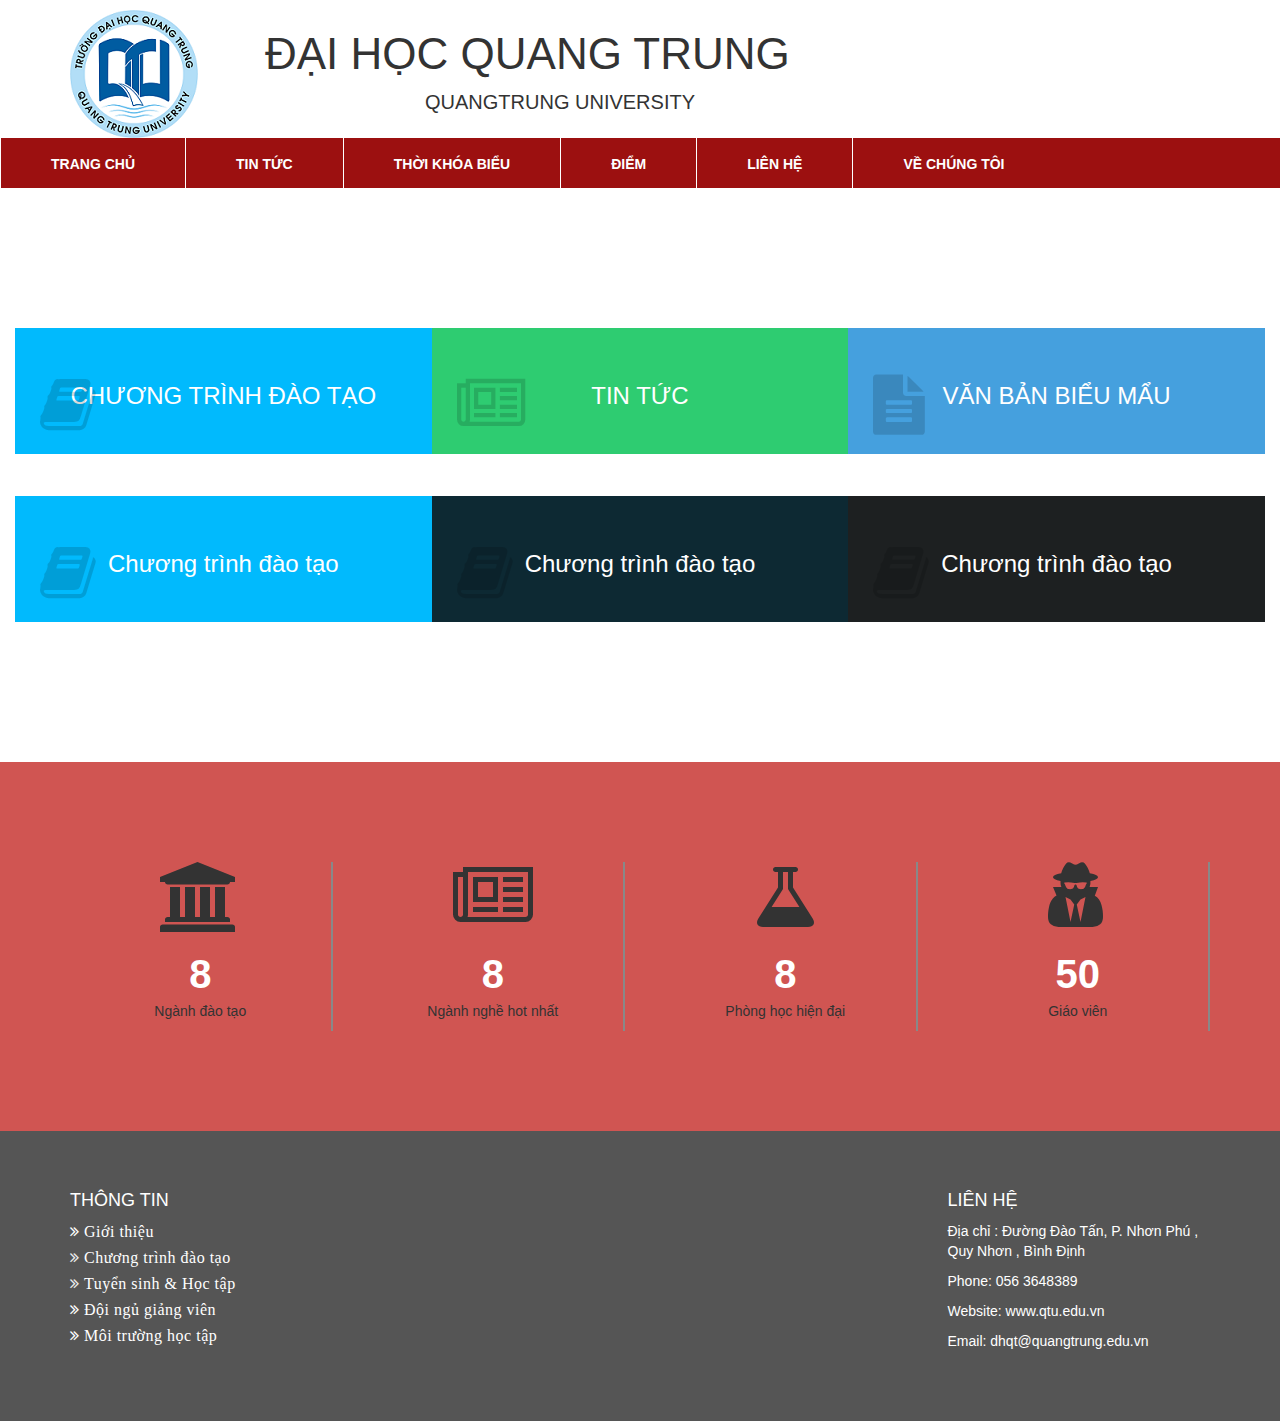
==== index.html @ 46254347 "Fix" ====
<!DOCTYPE html>
<html>
<head>
    <meta charset="utf-8">
    <title>Phòng Đào Tạo Đại Học Quang Trung - QTU</title>
    <link rel="stylesheet" type="text/css" href="css/bootstrap.min.css">
    <link rel="stylesheet" type ="text/css" href="css/font-awesome.min.css">
    <link rel="stylesheet" type="text/css" href="css/main.css">
</head>
<body>
    <header class ="top">
        <div class ="container">
            <div class = "row">
                <div class ="col-md-2">
                    <div class ="header-logo"><img src="images/logo.png"></div>
                </div>
                <div class ="col-md-10">
                  <h1 class="n-scl">
                    ĐẠI HỌC QUANG TRUNG
                  </h1>
                  <p class="name">QUANGTRUNG UNIVERSITY</p>
                </div>
            </div> 
          </div>    
    
        <div class="menu" style="transform: translate3d(0px, 0px, 0px);">
          <ul>
            <li class="active"><a href="#">TRANG CHỦ</a></li>
            <li><a href="#">TIN TỨC</a></li>
            <li><a href="#">THỜI KHÓA BIỂU</a></li>
            <li><a href="#">ĐIỂM</a></li>
            <li><a href="#">LIÊN HỆ</a></li>
            <li><a href="#">VỀ CHÚNG TÔI</a></li>
          </ul>
        </div>
    </div>
    </header>
    <section id="mu-service">   
        <div class=" col-md-12">
            <div class="mu-service-area">
              <!-- Start single service -->
                <div class="mu-service-single">
                    <div class="abc">
                        <span class="fa fa-book"></span>
                    </div>
                    <h3>CHƯƠNG TRÌNH ĐÀO TẠO</h3>
                </div>
                  <!-- Start single service -->
                  <!-- Start single service -->
                <div class="mu-service-single">
                    <div class="abc">
                        <span class="fa fa-newspaper-o"></span>
                    </div>
                    <h3>TIN TỨC</h3>
                </div>            
                  <!-- Start single service -->
                  <!-- Start single service -->
                <div class="mu-service-single">
                    <div class="abc">
                        <span class="fa fa-file-text"></span>
                    </div>
                    <h3>VĂN BẢN BIỂU MẨU</h3>
                </div>
                <div class="space"></div>
                <div class="mu-service-area">
                    <!-- Start single service -->
                    <div class="mu-service-single1">
                        <div class="abc">
                        <span class="fa fa-book"></span>
                        </div>
                        <h3>Chương trình đào tạo</h3>
                  </div>
                  <!-- Start single service -->
                  <!-- Start single service -->
                <div class="mu-service-single1">
                    <div class="abc">
                        <span class="fa fa-book"></span>
                        </div>
                        <h3>Chương trình đào tạo</h3>
                  </div>            
                  <!-- Start single service -->
                  <!-- Start single service -->
                  <div class="mu-service-single1">
                    <div class="abc">
                        <span class="fa fa-book"></span>
                        </div>
                        <h3>Chương trình đào tạo</h3>
                  </div>
                  <!-- Start single service -->
                </div>
          </div>
    
  </section>
  <section id="mu-abtus-counter">
    <div class="container">
      <div class="row">
        <div class="col-md-12">
          <div class="mu-abtus-counter-area">
            <div class="row">
              <!-- Start counter item -->
              <div class="col-lg-3 col-md-3 col-sm-3">
                <div class="mu-abtus-counter-single">
                  <span class="fa fa-university fa-5x"></span>
                  <h4 class="counter">8</h4>
                  <p>Ngành đào tạo</p>
                </div>
              </div>
              <!-- End counter item -->
              <!-- Start counter item -->
              <div class="col-lg-3 col-md-3 col-sm-3">
                <div class="mu-abtus-counter-single">
                  <span class="fa fa-newspaper-o fa-5x"></span>
                  <h4 class="counter">8</h4>
                  <p>Ngành nghề hot nhất</p>
                </div>
              </div>
              <!-- End counter item -->
              <!-- Start counter item -->
              <div class="col-lg-3 col-md-3 col-sm-3">
                <div class="mu-abtus-counter-single">
                  <span class="fa fa-flask fa-5x"></span>
                  <h4 class="counter">8</h4>
                  <p>Phòng học hiện đại</p>
                </div>
              </div>
              <!-- End counter item -->
              <!-- Start counter item -->
              <div class="col-lg-3 col-md-3 col-sm-3">
                <div class="mu-abtus-counter-single no-border">
                  <span class="fa fa-user-secret fa-5x"></span>
                  <h4 class="counter">50</h4>
                  <p>Giáo viên</p>
                </div>
              </div>
              <!-- End counter item -->
            </div>
          </div>
        </div>
      </div>
    </div>
  </section>
    <footer class = "footer">
        <div class ="container">
        <div class = "row">
            <div class ="col-md-3">
              <div class="footer-left">
                <h4>THÔNG TIN</h4>
                  <ul>
                    <li><i class="fa fa-angle-double-right" aria-hidden="true"><a href="#"> Giới thiệu </a></i></li>
                    <li><i class="fa fa-angle-double-right" aria-hidden="true"><a href="#"> Chương trình đào tạo</a></i></li>
                    <li><i class="fa fa-angle-double-right" aria-hidden="true"><a href="#"> Tuyển sinh &amp; Học tập</a></i></li>
                     <li><i class="fa fa-angle-double-right" aria-hidden="true"><a href="#"> Đội ngủ giảng viên</a></i></li>
                    <li><i class="fa fa-angle-double-right" aria-hidden="true"><a href="moi-truong-hoc-tap.php"> Môi trường học tập</a></i></li>
                  </ul>
              </div>
            </div>
            <div class ="col-md-6"></div>
            <div class ="col-md-3 footer-left">
                <h4>LIÊN HỆ</h4>
                <address>
                  <p>Địa chỉ : Đường Đào Tấn, P. Nhơn Phú ,  Quy Nhơn , Bình Định</p>
                  <p>Phone: 056 3648389 </p>
                  <p>Website: www.qtu.edu.vn</p>
                  <p>Email: dhqt@quangtrung.edu.vn</p>
                </address>
            </div>
        </div>
        </div>
    </footer>
</body>
</html>
---- css/main.css ----
.top {
    border-color: #e7e7e7;
    
    padding-top: 10px;
}
.menu {
    min-height: 50px;
}
.menu ul {
    list-style-type: none;
    margin: 0;
    padding: 0;
    overflow: hidden;
    background-color: #9c1010;
    height: 5rem;
}
.menu ul li {
    display:inline;
    float: center;
}
.menu ul li a {
    display: inline-block;
    color: white;
    text-align: center;
    padding: 9px 50px;
    text-decoration: none;
}
.menu ul li a.active {
    background-color: #4CAF50;
}
.menu ul a {
    text-decoration:none;
    float:left;
    background:;
    color:#fff;
    font-weight:bold;
    text-align:center;
    line-height:35px;
    border-left:1px solid #fff;
}
.name {
    font-size: 2rem;
    padding-left: 16rem;
}
h1.n-scl {
    font-size: 44px;
}
.footer {
    background: #555;
    display: inline;
    float: left;
    padding: 50px 0;
    width: 100%;
}

.footer-left ul {
  padding: 0;
  margin: 0;
}
.footer-left ul li {
    display: block;
     font-size: 16px;
    color: #fff;
    font-weight: 300;
    letter-spacing: 0.5px;
    margin-bottom: 3px;
}
.footer-left ul li:nth-child(2),.footer-left ul li:nth-child(3) {
  font-weight: 100;
  color: #ebebeb;
}
.footer-left ul li a{
    color: #fff;
    text-decoration:none;
    font-weight:400;
}
.footer-left ul li a:hover{
    color: #f1df1a;
}
address {
    margin-bottom: 20px;
    font-style: normal;
    line-height: 1.42857143;
    color: #fff;
}
.h4, h4 {
    color: #fff;
}
.header-logo a {
    display: block;
    width: 100%
}

#mu-service {
    display: inline;
    float: left;
    margin-top: 10em;
    margin-bottom: 10em;
    width: 100%;
}
#mu-service .mu-service-area {
    display: inline;
    float: left;
    width: 100%;
}
#mu-service .mu-service-area .mu-service-single {
    background-color: #01bafd;
    color: #fff;
    display: inline;
    float: left;
    padding: 35px 25px;
    text-align: center;
    width: 33.33%;
}
#mu-service-single{
width: 33.33%;   

}
#mu-service .mu-service-area .mu-service-single:nth-child(2) {
    background-color: #2ecc71;
}
#mu-service .mu-service-area .mu-service-single:nth-child(3) {
    background-color: #45a0de;
}


#mu-service .mu-service-area .mu-service-single1 {
    background-color: #01bafd;
    color: #fff;
    display: inline;
    float: left;
    padding: 35px 25px;
    text-align: center;
    width: 33.33%;
}
#mu-service-single{
width: 33.33%;   

}
#mu-abtus-counter {
    background-color: #d05552;
    display: inline;
    float: left;
    padding: 100px 0;
    width: 100%;
}
#mu-abtus-counter .mu-abtus-counter-area .mu-abtus-counter-single h4 {
    color: #fff;
    font-size: 40px;
    font-weight: bold;
    margin-bottom: 5px;
    margin-top: 20px;
}
#mu-service .mu-service-area .mu-service-single1:nth-child(2) {
    background-color: #0d2933;
}
#mu-service .mu-service-area .mu-service-single1:nth-child(3) {
    background-color: #1d2021;
}
#mu-abtus-counter .mu-abtus-counter-area {
    display: inline;
    float: left;
    width: 100%;
}
#mu-abtus-counter .mu-abtus-counter-area .mu-abtus-counter-single {
    border-right: 2px solid #888;
    display: inline;
    float: left;
    text-align: center;
    width: 100%;
}
.top-nav {
    float: right;
   margin-top: 100px


}
span.menu {
    display: none;
}

.top-nav ul li{
    list-style-type:none;
    display: inline-block;
    margin: 0 1.3em;
}   
.top-nav ul li a {
    position: relative;
    display: inline-block;
    margin: 0;
    color: #3b3b3b;
    text-decoration: none;
    font-weight: 500;
    font-size: 20px;
    letter-spacing: 0.5px;

}
.cl-effect-5 li a {
     overflow: hidden;
     padding: 0 8px 0 0;
     height: 1.3em;

}

.cl-effect-5 li a span {
    position: relative;
    display: inline-block;
    -webkit-transition: -webkit-transform 0.3s;
    -moz-transition: -moz-transform 0.3s;
    transition: transform 0.3s;
}

.cl-effect-5 li a span::before {
    position: absolute;
    top: 100%;
    content: attr(data-hover);
    font-weight: 600;
    -webkit-transform: translate3d(0,0,0);
    -moz-transform: translate3d(0,0,0);
    transform: translate3d(0,0,0);
}

.cl-effect-5 li a:hover span,
.cl-effect-5 li a:focus span,.cl-effect-5 li a.active span {
    -webkit-transform: translateY(-100%);
    -moz-transform: translateY(-100%);
    transform: translateY(-100%);
    color:red;
}
.tintuc {
    margin: 20px auto;
    font-size: 24px;
    color: #be1e2d;
    text-transform: uppercase;
    text-align: center;
}
.tintucchung {
    height: auto;
    width: 100%;
    margin-bottom: 10px;
}
.Date {
    color: #999;
    font-style: italic;
}
#sukien {
    margin: 20px auto;
    text-align: center;
}
.sk {
    font-size: 24px;
    color: #9c1010;
    text-transform: uppercase;
    line-height: 200%;
}

.space {
    padding-bottom: 12em;
}

.abc {       
     width: 50px;
    height: 50px;
    -webkit-transition: width 2s, height 4s; /* For Safari 3.1 to 6.0 */
    transition: width 2s, height 4s;
    position: absolute;
    z-index: 0;
   font-size: 60px;
    color: rgba(0,0,0,0.15);   
}

.abc:hover{
     width: 600px;
     height: 300px;

}
/*---------start-about.html-------*/
.who{
    width: 140px;
    height: 140px;
    border-radius: 50%;
    position: relative;
    cursor: default;
    
    -webkit-transition: all 0.4s ease-in-out;
    -moz-transition: all 0.4s ease-in-out;
    -o-transition: all 0.4s ease-in-out;
    -ms-transition: all 0.4s ease-in-out;
    transition: all 0.4s ease-in-out;
}
.who:hover {
    box-shadow: inset 0 0 0 110px rgba(200,95,66, 0.4), inset 0 0 0 16px rgba(255,255,255,0.8), 0 1px 2px rgba(0,0,0,0.1);
}
.who-behind-photo1{
    background-image: url(../images/nguyenthanhdat11.jpg);
}
.who-behind-photo2{
    background-image: url(../images/nguyenhoangphuc.jpg);
}
.who-behind-photo3{
    background-image: url(../images/dominhduc.jpg);
}
.who-behind-photo4{
    background-image: url(../images/caonhattriet.jpg);
}

.tn{
    position: absolute;
    width: 100%;
    height: 100%;
    border-radius: 50%;
    opacity: 0;
    -webkit-transition: all 0.4s ease-in-out;
    -moz-transition: all 0.4s ease-in-out;
    -o-transition: all 0.4s ease-in-out;
    -ms-transition: all 0.4s ease-in-out;
    transition: all 0.4s ease-in-out;
    -webkit-transform: scale(0);
    -moz-transform: scale(0);
    -o-transform: scale(0);
    -ms-transform: scale(0);
    transform: scale(0);
    -webkit-backface-visibility: hidden;
}
.who:hover .tn {
    opacity: 1;
    -webkit-transform: scale(1);
    -moz-transform: scale(1);
    -o-transform: scale(1);
    -ms-transform: scale(1);
    transform: scale(1);
}
.who h3 {
    color: #fff;
    text-transform: uppercase;
    position: relative;
    letter-spacing: 1px;
    font-size: 7px;
    margin: -1px 44px;
    padding: 43px 0 0 0;
    height: 110px;
    font-family: 'Open Sans', Arial, sans-serif;
    text-shadow: 0 0 1px #fff, 0 1px 2px rgba(0,0,0,0.3);
    text-align: center;
}
.who p {
    color: #fff;
    padding: 1px 13px;
    font-style: italic;
    margin: -35px 21px;
    font-size: 10px;
    border-top: 1px solid rgba(255,255,255,0.5);
    text-align: center;
}
.about-logo h3{
    text-align: center;
    color: #fff;
}
.about-who {
    margin-top: 30px;
}
.about-who li {
    width: 120px;
    margin: 20px;
    float: right;
    clear: right;
    display: -webkit-inline-box;
}
.about-who ul{
    width: 140px;
  
   
}
.about-text-left{
    margin-left: -259px;
    word-wrap: break-word;
    width: 184%;
    height: 94%;
}
.about-text-left h6{
    float: right;
}
.about-text-right{
    margin-left: 142px;
    word-wrap: break-word;
    width: 170%;
    height: 94%;

}
/*---------End-about.html-------*/

///https://developer.mozilla.org/en-US/docs/Web/CSS/CSS_Transitions/Using_CSS_transitions
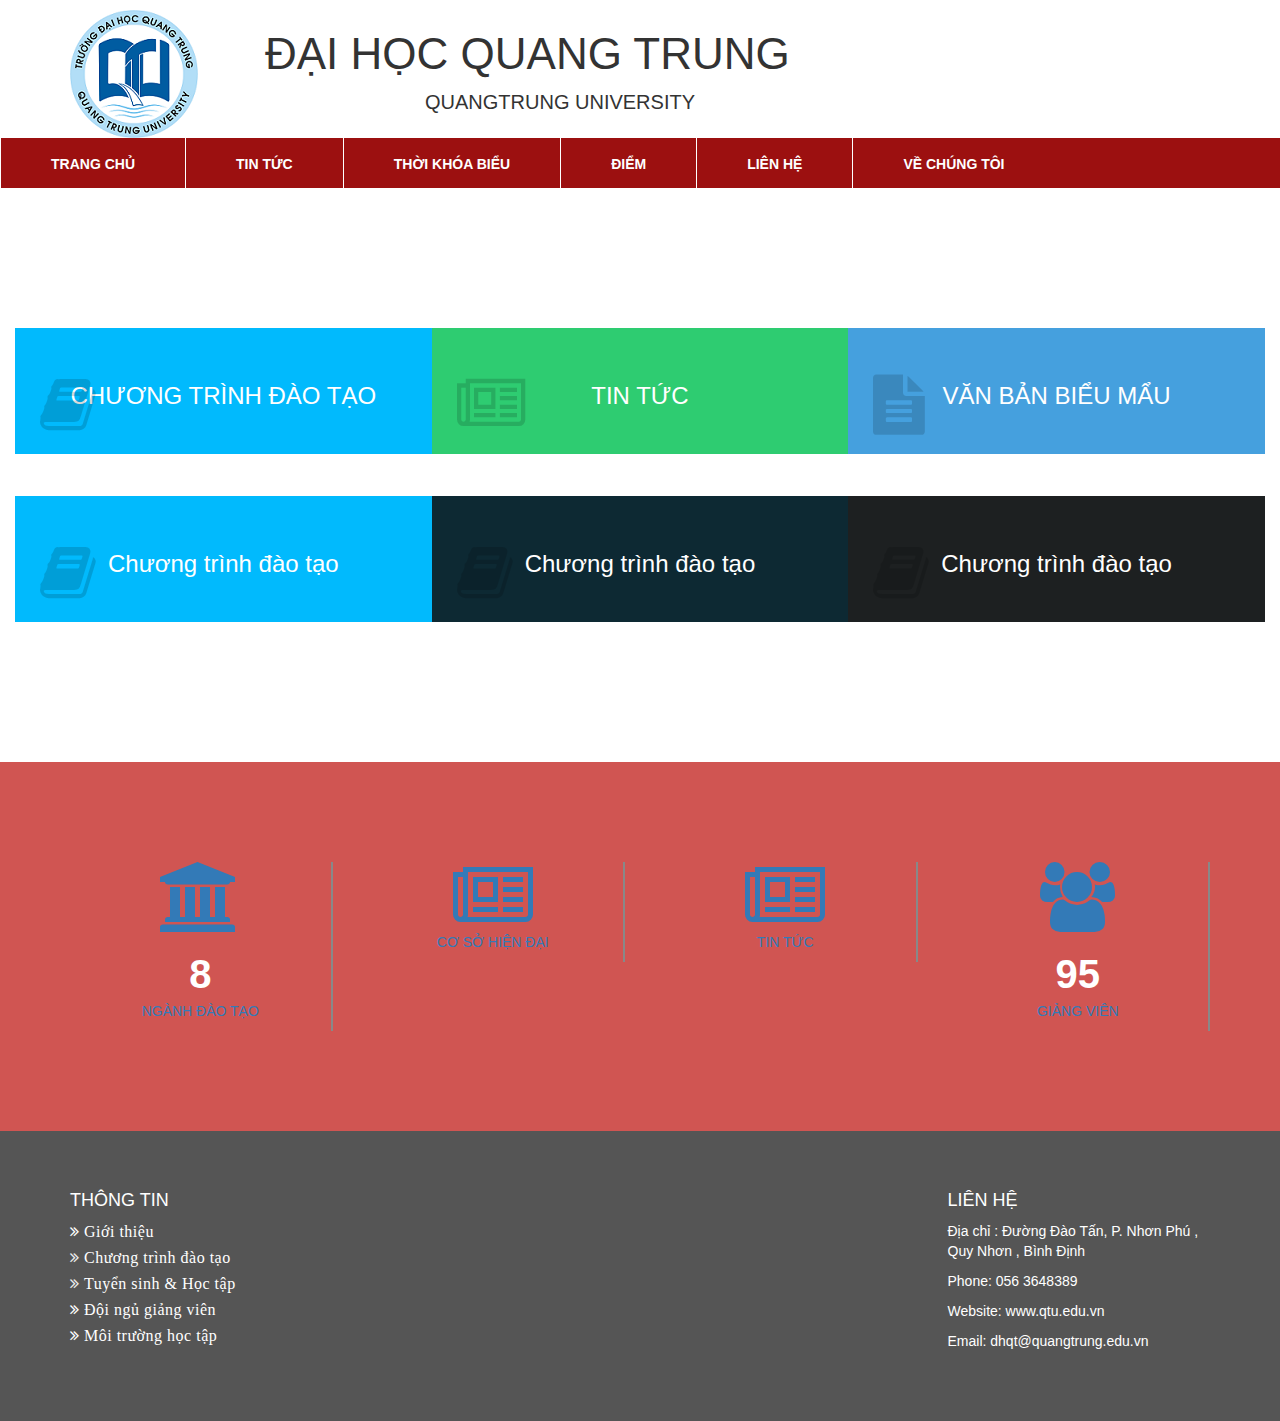
==== commit 8590d59e: "Update tintuc + icon index" ====
--- a/index.html
+++ b/index.html
@@ -23,14 +23,14 @@
             </div> 
           </div>    
     
-        <div class="menu" style="transform: translate3d(0px, 0px, 0px);">
+        <div class="menu" style="transform: translate3d(0px, 0px, 0px);text-transform: uppercase;">
           <ul>
-            <li class="active"><a href="#">TRANG CHỦ</a></li>
-            <li><a href="#">TIN TỨC</a></li>
-            <li><a href="#">THỜI KHÓA BIỂU</a></li>
-            <li><a href="#">ĐIỂM</a></li>
-            <li><a href="#">LIÊN HỆ</a></li>
-            <li><a href="#">VỀ CHÚNG TÔI</a></li>
+            <li class="active"><a href="#">trang chủ</a></li>
+            <li><a href="#">tin tức</a></li>
+            <li><a href="#">thời khóa biểu</a></li>
+            <li><a href="#">điểm</a></li>
+            <li><a href="#">liên hệ</a></li>
+            <li><a href="#">về chúng tôi</a></li>
           </ul>
         </div>
     </div>
@@ -100,36 +100,34 @@
               <!-- Start counter item -->
               <div class="col-lg-3 col-md-3 col-sm-3">
                 <div class="mu-abtus-counter-single">
-                  <span class="fa fa-university fa-5x"></span>
+                  <a href="#"><span class="fa fa-university fa-5x"></span>
                   <h4 class="counter">8</h4>
-                  <p>Ngành đào tạo</p>
+                  <p id="counter">ngành đào tạo</p></a>
                 </div>
               </div>
               <!-- End counter item -->
               <!-- Start counter item -->
               <div class="col-lg-3 col-md-3 col-sm-3">
                 <div class="mu-abtus-counter-single">
-                  <span class="fa fa-newspaper-o fa-5x"></span>
-                  <h4 class="counter">8</h4>
-                  <p>Ngành nghề hot nhất</p>
+                  <a href="#"><span class="fa fa-newspaper-o fa-5x"></span>
+                  <p id="counter">cơ sở hiện đại</p></a>
                 </div>
               </div>
               <!-- End counter item -->
               <!-- Start counter item -->
               <div class="col-lg-3 col-md-3 col-sm-3">
                 <div class="mu-abtus-counter-single">
-                  <span class="fa fa-flask fa-5x"></span>
-                  <h4 class="counter">8</h4>
-                  <p>Phòng học hiện đại</p>
+                  <a href="#"><span class="fa fa-newspaper-o fa-5x"></span>
+                  <p id="counter">tin tức</p></a>
                 </div>
               </div>
               <!-- End counter item -->
               <!-- Start counter item -->
               <div class="col-lg-3 col-md-3 col-sm-3">
                 <div class="mu-abtus-counter-single no-border">
-                  <span class="fa fa-user-secret fa-5x"></span>
-                  <h4 class="counter">50</h4>
-                  <p>Giáo viên</p>
+                  <a href="#"><span class="fa fa-users fa-5x"></span>
+                  <h4 class="counter">95</h4>
+                  <p id="counter">giảng viên</p></a>
                 </div>
               </div>
               <!-- End counter item -->
--- a/css/main.css
+++ b/css/main.css
@@ -244,14 +244,13 @@
     font-style: italic;
 }
 #sukien {
-    margin: 20px auto;
     text-align: center;
 }
 .sk {
-    font-size: 24px;
-    color: #9c1010;
+    font-size: 30pt;
     text-transform: uppercase;
     line-height: 200%;
+    padding: 10px 20px -1px 40px;
 }
 
 .space {
@@ -387,6 +386,9 @@
     height: 94%;
 
 }
+#counter {
+    text-transform: uppercase;
+}
 /*---------End-about.html-------*/
 
 ///https://developer.mozilla.org/en-US/docs/Web/CSS/CSS_Transitions/Using_CSS_transitions
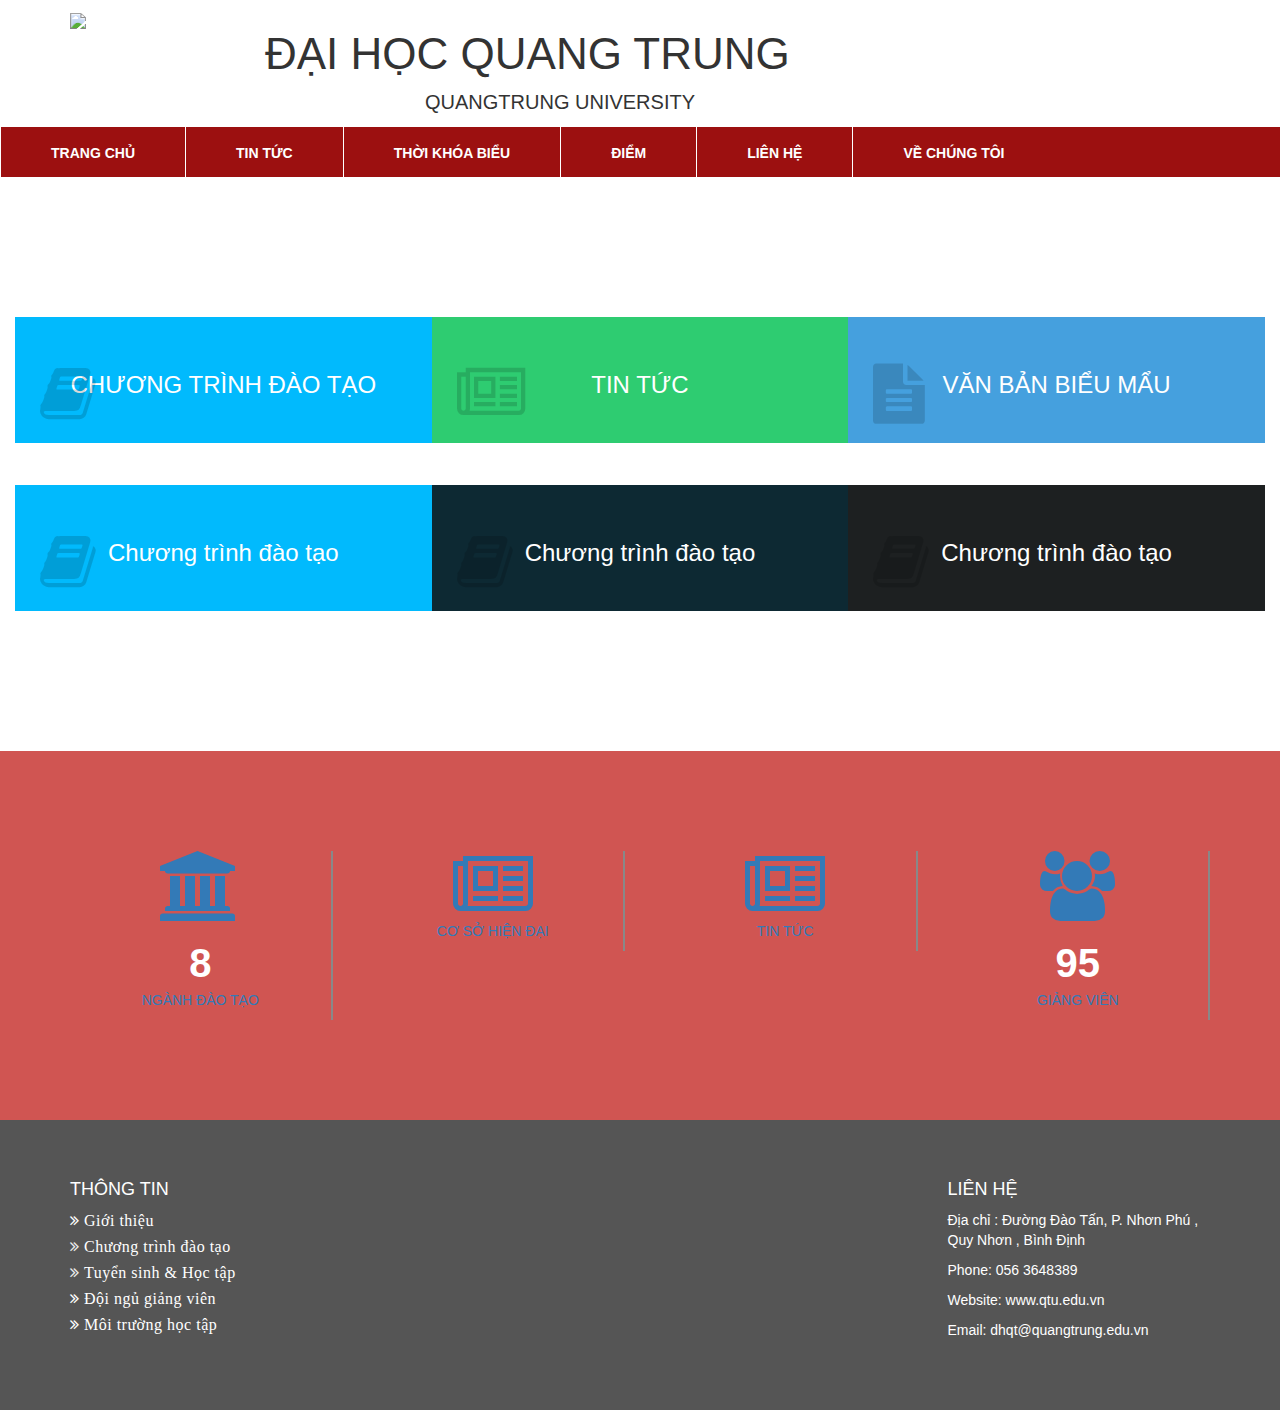
==== commit 9fadd6a4: "Update index + about" ====
--- a/index.html
+++ b/index.html
@@ -12,7 +12,7 @@
         <div class ="container">
             <div class = "row">
                 <div class ="col-md-2">
-                    <div class ="header-logo"><img src="images/logo.png"></div>
+                    <div class ="header-logo"><img src="images/headlogo.png"></div>
                 </div>
                 <div class ="col-md-10">
                   <h1 class="n-scl">
--- a/css/main.css
+++ b/css/main.css
@@ -195,38 +195,6 @@
     letter-spacing: 0.5px;
 
 }
-.cl-effect-5 li a {
-     overflow: hidden;
-     padding: 0 8px 0 0;
-     height: 1.3em;
-
-}
-
-.cl-effect-5 li a span {
-    position: relative;
-    display: inline-block;
-    -webkit-transition: -webkit-transform 0.3s;
-    -moz-transition: -moz-transform 0.3s;
-    transition: transform 0.3s;
-}
-
-.cl-effect-5 li a span::before {
-    position: absolute;
-    top: 100%;
-    content: attr(data-hover);
-    font-weight: 600;
-    -webkit-transform: translate3d(0,0,0);
-    -moz-transform: translate3d(0,0,0);
-    transform: translate3d(0,0,0);
-}
-
-.cl-effect-5 li a:hover span,
-.cl-effect-5 li a:focus span,.cl-effect-5 li a.active span {
-    -webkit-transform: translateY(-100%);
-    -moz-transform: translateY(-100%);
-    transform: translateY(-100%);
-    color:red;
-}
 .tintuc {
     margin: 20px auto;
     font-size: 24px;
@@ -302,7 +270,6 @@
 .who-behind-photo4{
     background-image: url(../images/caonhattriet.jpg);
 }
-
 .tn{
     position: absolute;
     width: 100%;
@@ -337,7 +304,7 @@
     font-size: 7px;
     margin: -1px 44px;
     padding: 43px 0 0 0;
-    height: 110px;
+    height: 47px;
     font-family: 'Open Sans', Arial, sans-serif;
     text-shadow: 0 0 1px #fff, 0 1px 2px rgba(0,0,0,0.3);
     text-align: center;
@@ -346,7 +313,7 @@
     color: #fff;
     padding: 1px 13px;
     font-style: italic;
-    margin: -35px 21px;
+    margin: 22px 21px;
     font-size: 10px;
     border-top: 1px solid rgba(255,255,255,0.5);
     text-align: center;
@@ -367,8 +334,14 @@
 }
 .about-who ul{
     width: 140px;
-  
    
+}
+.who-social{
+    color: #fff;
+    position: relative;
+    font-size: 18px;
+    margin: -23px 44px;
+    padding: 43px 0 0 0;
 }
 .about-text-left{
     margin-left: -259px;
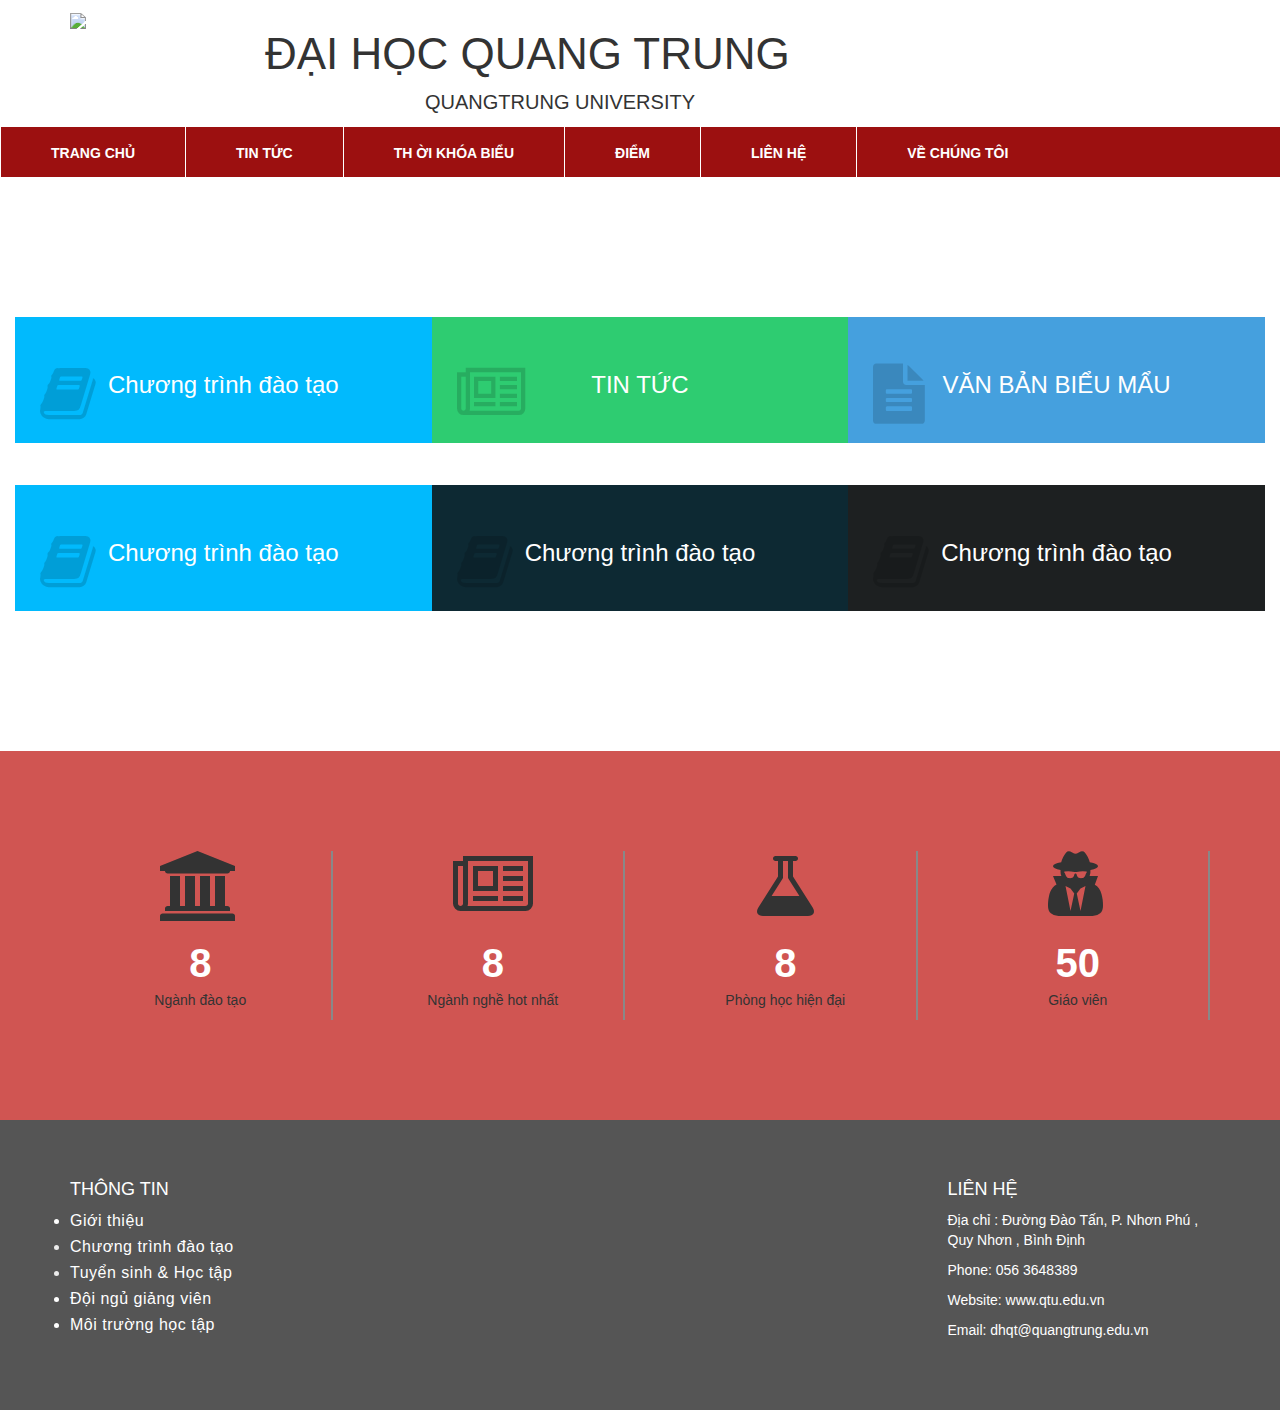
==== commit cc42fb8e: "update index.html" ====
--- a/index.html
+++ b/index.html
@@ -23,14 +23,14 @@
             </div> 
           </div>    
     
-        <div class="menu" style="transform: translate3d(0px, 0px, 0px);text-transform: uppercase;">
+        <div class="menu" style="transform: translate3d(0px, 0px, 0px);">
           <ul>
-            <li class="active"><a href="#">trang chủ</a></li>
-            <li><a href="#">tin tức</a></li>
-            <li><a href="#">thời khóa biểu</a></li>
-            <li><a href="#">điểm</a></li>
-            <li><a href="#">liên hệ</a></li>
-            <li><a href="#">về chúng tôi</a></li>
+            <li class="active"><a href="#">TRANG CHỦ</a></li>
+            <li><a href="#">TIN TỨC</a></li>
+            <li><a href="#">TH  ỜI KHÓA BIỂU</a></li>
+            <li><a href="#">ĐIỂM</a></li>
+            <li><a href="#">LIÊN HỆ</a></li>
+            <li><a href="#">VỀ CHÚNG TÔI</a></li>
           </ul>
         </div>
     </div>
@@ -39,12 +39,12 @@
         <div class=" col-md-12">
             <div class="mu-service-area">
               <!-- Start single service -->
-                <div class="mu-service-single">
+                <a href="#"><div class="mu-service-single">
                     <div class="abc">
                         <span class="fa fa-book"></span>
-                    </div>
-                    <h3>CHƯƠNG TRÌNH ĐÀO TẠO</h3>
-                </div>
+                    </div>  
+                    <h3>Chương trình đào tạo</h3>
+                </div></a>
                   <!-- Start single service -->
                   <!-- Start single service -->
                 <div class="mu-service-single">
@@ -102,7 +102,7 @@
                 <div class="mu-abtus-counter-single">
                   <a href="#"><span class="fa fa-university fa-5x"></span>
                   <h4 class="counter">8</h4>
-                  <p id="counter">ngành đào tạo</p></a>
+                  <p>Ngành đào tạo</p></a>
                 </div>
               </div>
               <!-- End counter item -->
@@ -110,24 +110,26 @@
               <div class="col-lg-3 col-md-3 col-sm-3">
                 <div class="mu-abtus-counter-single">
                   <a href="#"><span class="fa fa-newspaper-o fa-5x"></span>
-                  <p id="counter">cơ sở hiện đại</p></a>
+                  <h4 class="counter">8</h4>
+                  <p>Ngành nghề hot nhất</p></a>
                 </div>
               </div>
               <!-- End counter item -->
               <!-- Start counter item -->
               <div class="col-lg-3 col-md-3 col-sm-3">
                 <div class="mu-abtus-counter-single">
-                  <a href="#"><span class="fa fa-newspaper-o fa-5x"></span>
-                  <p id="counter">tin tức</p></a>
+                  <a href="#"><span class="fa fa-flask fa-5x"></span>
+                  <h4 class="counter">8</h4>
+                  <p>Phòng học hiện đại</p></a>
                 </div>
               </div>
               <!-- End counter item -->
               <!-- Start counter item -->
               <div class="col-lg-3 col-md-3 col-sm-3">
                 <div class="mu-abtus-counter-single no-border">
-                  <a href="#"><span class="fa fa-users fa-5x"></span>
-                  <h4 class="counter">95</h4>
-                  <p id="counter">giảng viên</p></a>
+                  <a href="#"><span class="fa fa-user-secret fa-5x"></span>
+                  <h4 class="counter">50</h4>
+                  <p>Giáo viên</p></a>
                 </div>
               </div>
               <!-- End counter item -->
@@ -144,11 +146,11 @@
               <div class="footer-left">
                 <h4>THÔNG TIN</h4>
                   <ul>
-                    <li><i class="fa fa-angle-double-right" aria-hidden="true"><a href="#"> Giới thiệu </a></i></li>
-                    <li><i class="fa fa-angle-double-right" aria-hidden="true"><a href="#"> Chương trình đào tạo</a></i></li>
-                    <li><i class="fa fa-angle-double-right" aria-hidden="true"><a href="#"> Tuyển sinh &amp; Học tập</a></i></li>
-                     <li><i class="fa fa-angle-double-right" aria-hidden="true"><a href="#"> Đội ngủ giảng viên</a></i></li>
-                    <li><i class="fa fa-angle-double-right" aria-hidden="true"><a href="moi-truong-hoc-tap.php"> Môi trường học tập</a></i></li>
+                    <li><a href="#"> Giới thiệu </a></i></li>
+                    <li><a href="#"> Chương trình đào tạo</a></i></li>
+                    <li><a href="#"> Tuyển sinh &amp; Học tập</a></i></li>
+                     <li><a href="#"> Đội ngủ giảng viên</a></i></li>
+                    <li><a href="moi-truong-hoc-tap.php"> Môi trường học tập</a></i></li>
                   </ul>
               </div>
             </div>
--- a/css/main.css
+++ b/css/main.css
@@ -58,7 +58,6 @@
   margin: 0;
 }
 .footer-left ul li {
-    display: block;
      font-size: 16px;
     color: #fff;
     font-weight: 300;
@@ -70,9 +69,11 @@
   color: #ebebeb;
 }
 .footer-left ul li a{
-    color: #fff;
-    text-decoration:none;
-    font-weight:400;
+    margin-bottom: 20px;
+    font-style: normal;
+    line-height: 1.42857143;
+    color: #fff;
+    text-decoration: none;
 }
 .footer-left ul li a:hover{
     color: #f1df1a;
@@ -114,7 +115,10 @@
 }
 #mu-service-single{
 width: 33.33%;   
-
+}
+.mu-abtus-counter-single a {
+    color: #333333;
+    text-decoration: none;   
 }
 #mu-service .mu-service-area .mu-service-single:nth-child(2) {
     background-color: #2ecc71;
@@ -219,12 +223,15 @@
     text-transform: uppercase;
     line-height: 200%;
     padding: 10px 20px -1px 40px;
+    color: #fff;
 }
 
 .space {
     padding-bottom: 12em;
 }
-
+.even:hover{
+    color: green;
+}
 .abc {       
      width: 50px;
     height: 50px;
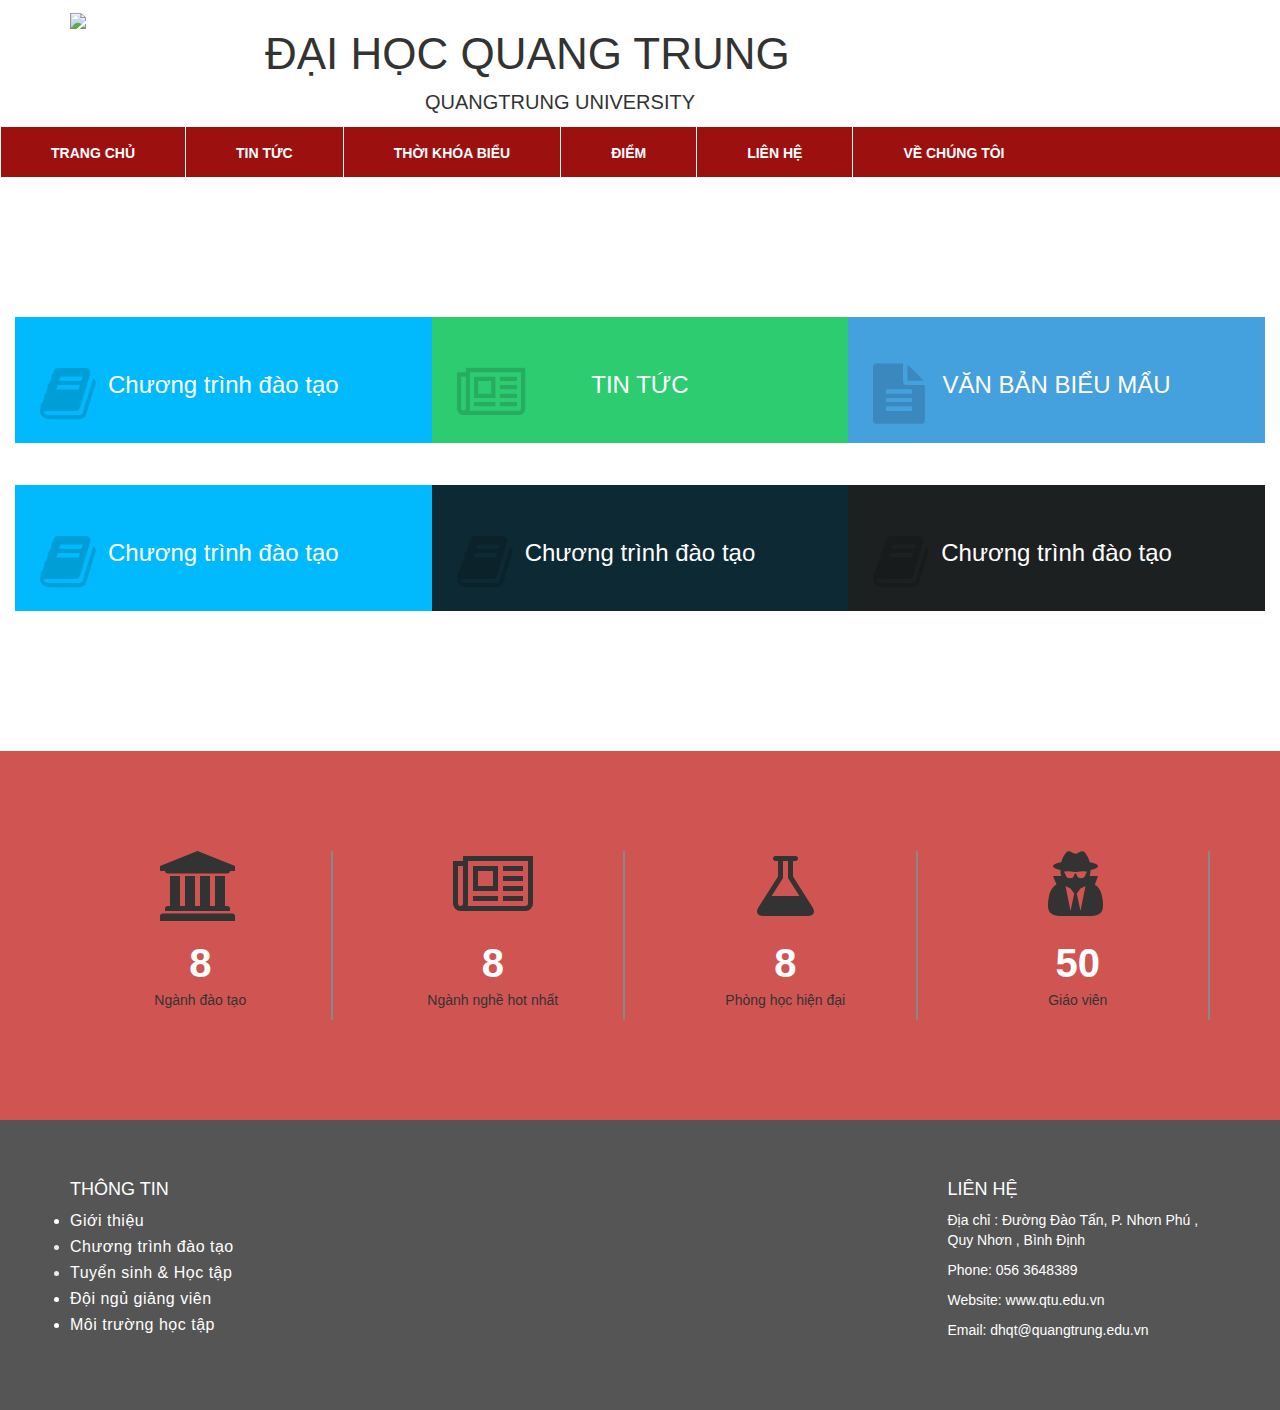
==== commit 299296eb: "update index-about" ====
--- a/index.html
+++ b/index.html
@@ -27,7 +27,7 @@
           <ul>
             <li class="active"><a href="#">TRANG CHỦ</a></li>
             <li><a href="#">TIN TỨC</a></li>
-            <li><a href="#">TH  ỜI KHÓA BIỂU</a></li>
+            <li><a href="#">THỜI KHÓA BIỂU</a></li>
             <li><a href="#">ĐIỂM</a></li>
             <li><a href="#">LIÊN HỆ</a></li>
             <li><a href="#">VỀ CHÚNG TÔI</a></li>
@@ -149,7 +149,7 @@
                     <li><a href="#"> Giới thiệu </a></i></li>
                     <li><a href="#"> Chương trình đào tạo</a></i></li>
                     <li><a href="#"> Tuyển sinh &amp; Học tập</a></i></li>
-                     <li><a href="#"> Đội ngủ giảng viên</a></i></li>
+                    <li><a href="#"> Đội ngủ giảng viên</a></i></li>
                     <li><a href="moi-truong-hoc-tap.php"> Môi trường học tập</a></i></li>
                   </ul>
               </div>
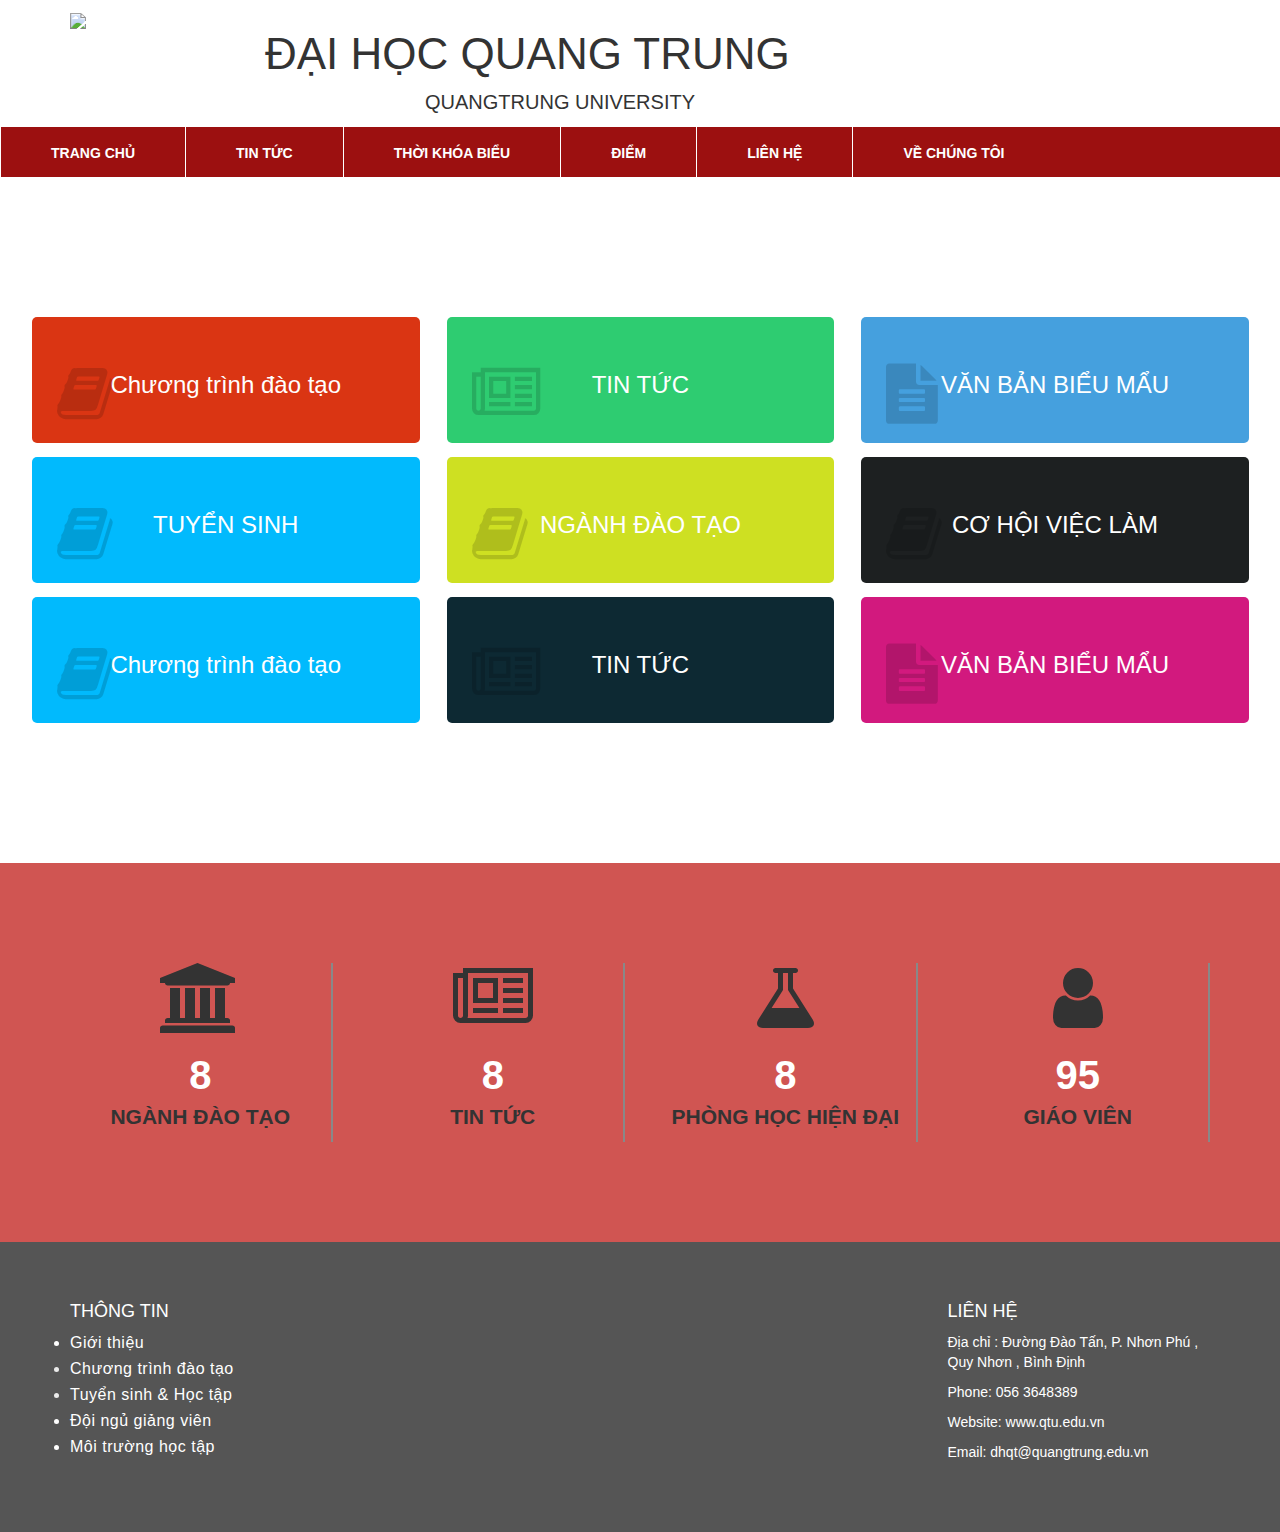
==== commit 87f18797: "fix css + tintuc color + index." ====
--- a/index.html
+++ b/index.html
@@ -23,7 +23,7 @@
             </div> 
           </div>    
     
-        <div class="menu" style="transform: translate3d(0px, 0px, 0px);">
+        <div class="menu">
           <ul>
             <li class="active"><a href="#">TRANG CHỦ</a></li>
             <li><a href="#">TIN TỨC</a></li>
@@ -36,7 +36,7 @@
     </div>
     </header>
     <section id="mu-service">   
-        <div class=" col-md-12">
+        <div class="col-lg-12 col-md-12">
             <div class="mu-service-area">
               <!-- Start single service -->
                 <a href="#"><div class="mu-service-single">
@@ -61,34 +61,65 @@
                     </div>
                     <h3>VĂN BẢN BIỂU MẨU</h3>
                 </div>
-                <div class="space"></div>
-                <div class="mu-service-area">
+            </div>
+        </div>
+        <div class="space"></div>
+        <div class="col-lg-12 col-md-12">
+            <div class="mu-service-area">
                     <!-- Start single service -->
-                    <div class="mu-service-single1">
-                        <div class="abc">
-                        <span class="fa fa-book"></span>
-                        </div>
-                        <h3>Chương trình đào tạo</h3>
-                  </div>
+                <a href="#"><div class="mu-service-single1">
+                    <div class="abc">
+                        <span class="fa fa-book"></span>
+                    </div>
+                    <h3>TUYỂN SINH</h3>
+                </div></a>
                   <!-- Start single service -->
                   <!-- Start single service -->
                 <div class="mu-service-single1">
                     <div class="abc">
                         <span class="fa fa-book"></span>
-                        </div>
-                        <h3>Chương trình đào tạo</h3>
-                  </div>            
-                  <!-- Start single service -->
-                  <!-- Start single service -->
-                  <div class="mu-service-single1">
-                    <div class="abc">
-                        <span class="fa fa-book"></span>
-                        </div>
-                        <h3>Chương trình đào tạo</h3>
-                  </div>
-                  <!-- Start single service -->
-                </div>
-          </div>
+                    </div>
+                    <h3>NGÀNH ĐÀO TẠO</h3>
+                </div>            
+                  <!-- Start single service -->
+                  <!-- Start single service -->
+                <div class="mu-service-single1">
+                    <div class="abc">
+                        <span class="fa fa-book"></span>
+                    </div>
+                    <h3>CƠ HỘI VIỆC LÀM</h3>
+                </div>
+                  <!-- Start single service -->
+            </div>
+        </div>
+        <div class="space"></div>
+        <div class="col-lg-12 col-md-12">
+            <div class="mu-service-area">
+              <!-- Start single service -->
+                <a href="#"><div class="mu-service-single2">
+                    <div class="abc">
+                        <span class="fa fa-book"></span>
+                    </div>  
+                    <h3>Chương trình đào tạo</h3>
+                </div></a>
+                  <!-- Start single service -->
+                  <!-- Start single service -->
+                <div class="mu-service-single2">
+                    <div class="abc">
+                        <span class="fa fa-newspaper-o"></span>
+                    </div>
+                    <h3>TIN TỨC</h3>
+                </div>            
+                  <!-- Start single service -->
+                  <!-- Start single service -->
+                <div class="mu-service-single2">
+                    <div class="abc">
+                        <span class="fa fa-file-text"></span>
+                    </div>
+                    <h3>VĂN BẢN BIỂU MẨU</h3>
+                </div>
+            </div>
+        </div>
     
   </section>
   <section id="mu-abtus-counter">
@@ -111,7 +142,7 @@
                 <div class="mu-abtus-counter-single">
                   <a href="#"><span class="fa fa-newspaper-o fa-5x"></span>
                   <h4 class="counter">8</h4>
-                  <p>Ngành nghề hot nhất</p></a>
+                  <p>TIN TỨC</p></a>
                 </div>
               </div>
               <!-- End counter item -->
@@ -127,8 +158,8 @@
               <!-- Start counter item -->
               <div class="col-lg-3 col-md-3 col-sm-3">
                 <div class="mu-abtus-counter-single no-border">
-                  <a href="#"><span class="fa fa-user-secret fa-5x"></span>
-                  <h4 class="counter">50</h4>
+                  <a href="#"><span class="fa fa-user fa-5x"></span>
+                  <h4 class="counter">95</h4>
                   <p>Giáo viên</p></a>
                 </div>
               </div>
--- a/css/main.css
+++ b/css/main.css
@@ -3,6 +3,12 @@
     
     padding-top: 10px;
 }
+.header-logo a {
+    display: block;
+    width: 100%
+}
+
+/*----menu------*/
 .menu {
     min-height: 50px;
 }
@@ -45,6 +51,8 @@
 h1.n-scl {
     font-size: 44px;
 }
+/*---menu----*/
+/*--foot---*/
 .footer {
     background: #555;
     display: inline;
@@ -87,11 +95,8 @@
 .h4, h4 {
     color: #fff;
 }
-.header-logo a {
-    display: block;
-    width: 100%
-}
-
+/*-----foot----*/
+/*----metrobody---*/
 #mu-service {
     display: inline;
     float: left;
@@ -105,16 +110,16 @@
     width: 100%;
 }
 #mu-service .mu-service-area .mu-service-single {
-    background-color: #01bafd;
+    background-color: #da3513;
     color: #fff;
     display: inline;
     float: left;
     padding: 35px 25px;
     text-align: center;
-    width: 33.33%;
-}
-#mu-service-single{
-width: 33.33%;   
+    width: 31%;
+    margin-right: 10.124px;
+    margin-left: 17px;
+    border-radius: 5px;
 }
 .mu-abtus-counter-single a {
     color: #333333;
@@ -126,8 +131,6 @@
 #mu-service .mu-service-area .mu-service-single:nth-child(3) {
     background-color: #45a0de;
 }
-
-
 #mu-service .mu-service-area .mu-service-single1 {
     background-color: #01bafd;
     color: #fff;
@@ -135,17 +138,49 @@
     float: left;
     padding: 35px 25px;
     text-align: center;
-    width: 33.33%;
-}
-#mu-service-single{
-width: 33.33%;   
-
-}
+    width: 31%;
+    margin-right: 10.124px;
+    margin-left: 17px;
+    border-radius: 5px;
+}
+#mu-service .mu-service-area .mu-service-single1:nth-child(2) {
+    background-color: #cee022;
+}
+#mu-service .mu-service-area .mu-service-single1:nth-child(3) {
+    background-color: #1d2021;
+}
+#mu-service .mu-service-area .mu-service-single2 {
+    background-color: #01bafd;
+    color: #fff;
+    display: inline;
+    float: left;
+    padding: 35px 25px;
+    text-align: center;
+    width: 31%;
+    margin-right: 10.124px;
+    margin-left: 17px;
+    border-radius: 5px;
+}
+#mu-service .mu-service-area .mu-service-single2:nth-child(2) {
+    background-color: #0d2933;
+}
+#mu-service .mu-service-area .mu-service-single2:nth-child(3) {
+    background-color: #d2197e;
+}
+/*----metrobody-----*/
+/*------Counter------*/
 #mu-abtus-counter {
     background-color: #d05552;
     display: inline;
     float: left;
     padding: 100px 0;
+    width: 100%;
+}
+#mu-abtus-counter1 {
+    background-color: #d05552;
+    display: inline;
+    float: left;
+    padding: 0px 0px 250px 0px;
     width: 100%;
 }
 #mu-abtus-counter .mu-abtus-counter-area .mu-abtus-counter-single h4 {
@@ -155,12 +190,6 @@
     margin-bottom: 5px;
     margin-top: 20px;
 }
-#mu-service .mu-service-area .mu-service-single1:nth-child(2) {
-    background-color: #0d2933;
-}
-#mu-service .mu-service-area .mu-service-single1:nth-child(3) {
-    background-color: #1d2021;
-}
 #mu-abtus-counter .mu-abtus-counter-area {
     display: inline;
     float: left;
@@ -173,30 +202,19 @@
     text-align: center;
     width: 100%;
 }
+.mu-abtus-counter-single a:hover {
+    color: #4d4d52;
+}
+.mu-abtus-counter-single p {
+    font-size: 21px;
+    text-transform: uppercase;
+    font-weight: bold;
+}
+/*------Counter------*/
 .top-nav {
     float: right;
    margin-top: 100px
 
-
-}
-span.menu {
-    display: none;
-}
-
-.top-nav ul li{
-    list-style-type:none;
-    display: inline-block;
-    margin: 0 1.3em;
-}   
-.top-nav ul li a {
-    position: relative;
-    display: inline-block;
-    margin: 0;
-    color: #3b3b3b;
-    text-decoration: none;
-    font-weight: 500;
-    font-size: 20px;
-    letter-spacing: 0.5px;
 
 }
 .tintuc {
@@ -227,10 +245,16 @@
 }
 
 .space {
-    padding-bottom: 12em;
+    padding-bottom: 10em;
 }
 .even:hover{
     color: green;
+}
+.event a {
+    color: #fff;
+}
+.event {
+    font-size: 18px;margin-top: 10px;
 }
 .abc {       
      width: 50px;
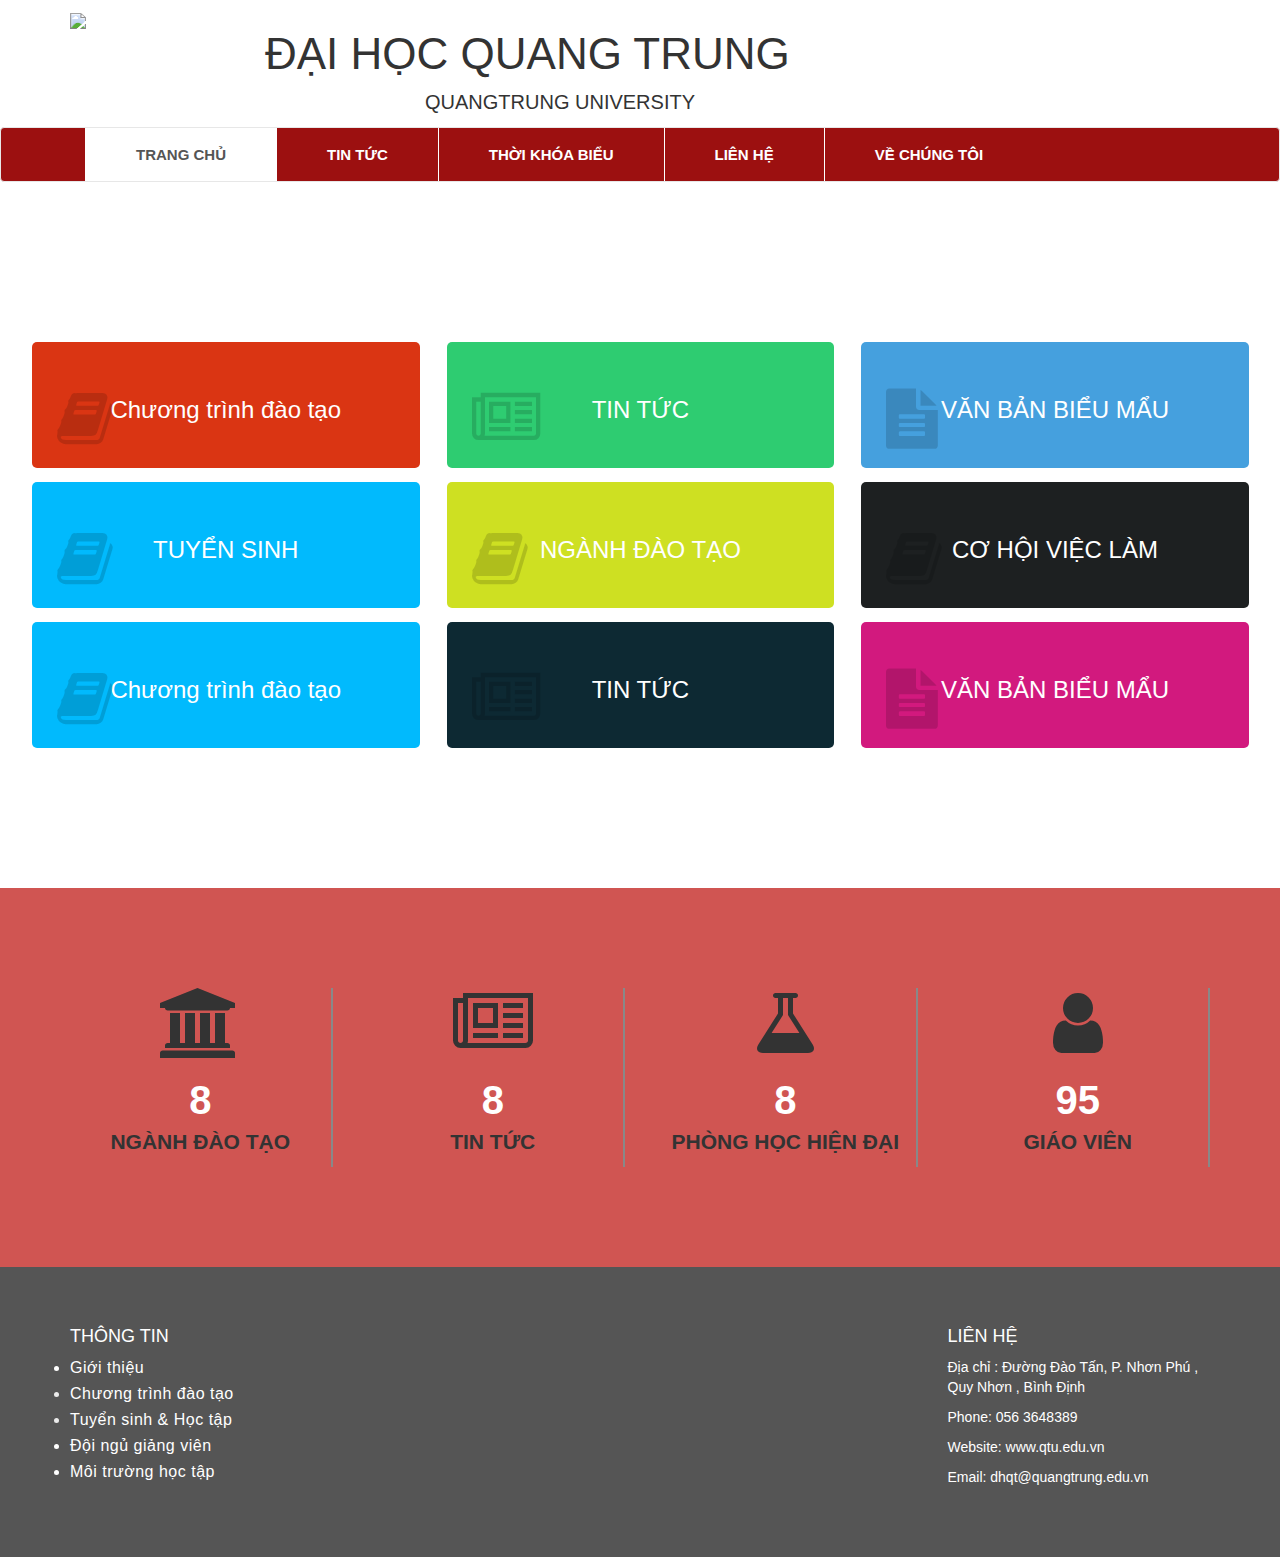
==== commit 3f3f8eaa: "Fix menu" ====
--- a/index.html
+++ b/index.html
@@ -6,6 +6,8 @@
     <link rel="stylesheet" type="text/css" href="css/bootstrap.min.css">
     <link rel="stylesheet" type ="text/css" href="css/font-awesome.min.css">
     <link rel="stylesheet" type="text/css" href="css/main.css">
+    <script src="js/bootstrap.min.js" type="text/javascript" charset="utf-8" async defer></script>
+    <script src="https://ajax.googleapis.com/ajax/libs/jquery/1.11.1/jquery.min.js"></script>
 </head>
 <body>
     <header class ="top">
@@ -23,16 +25,28 @@
             </div> 
           </div>    
     
-        <div class="menu">
-          <ul>
-            <li class="active"><a href="#">TRANG CHỦ</a></li>
-            <li><a href="#">TIN TỨC</a></li>
-            <li><a href="#">THỜI KHÓA BIỂU</a></li>
-            <li><a href="#">ĐIỂM</a></li>
-            <li><a href="#">LIÊN HỆ</a></li>
-            <li><a href="#">VỀ CHÚNG TÔI</a></li>
-          </ul>
-        </div>
+        <nav class="navbar navbar-default navbar-fixed" role="navigation">
+        <div class="container">
+          <div class="navbar-header">
+            <button type="button" class="navbar-toggle collapsed" data-toggle="collapse" data-target="#collapse">
+              <span class="sr-only">Toggle navigation</span>
+              <span class="icon-bar"></span>
+              <span class="icon-bar"></span>
+              <span class="icon-bar"></span>
+            </button>
+            <a class="navbar-brand" href="#featured"></a>
+          </div>
+          <div class="collapse navbar-collapse" id="collapse">
+            <ul class="nav navbar-nav navbar-center">
+              <li class="active"><a href="#">TRANG CHỦ</a></li>
+              <li><a href="#">TIN TỨC</a></li>
+              <li><a href="#">THỜI KHÓA BIỂU</a></li>
+              <li><a href="#">LIÊN HỆ</a></li>
+              <li><a href="#">VỀ CHÚNG TÔI</a></li>
+            </ul>        
+          </div>
+        </div>
+      </nav>
     </div>
     </header>
     <section id="mu-service">   
--- a/css/main.css
+++ b/css/main.css
@@ -8,41 +8,25 @@
     width: 100%
 }
 
-/*----menu------*/
-.menu {
-    min-height: 50px;
-}
-.menu ul {
-    list-style-type: none;
-    margin: 0;
-    padding: 0;
-    overflow: hidden;
+/*--menu====*/
+.navbar-default {
     background-color: #9c1010;
-    height: 5rem;
-}
-.menu ul li {
-    display:inline;
-    float: center;
-}
-.menu ul li a {
+    border-color: #e7e7e7;
+}
+.navbar-default .navbar-nav>.active>a, .navbar-default .navbar-nav>.active>a:focus, .navbar-default .navbar-nav>.active>a:hover {
+    color: #555;
+    background-color: #FFF;
+}
+.navbar-nav>li>a {
+    font-size: 15px;
+    font-weight:bold;
+}
+.navbar-default .navbar-nav>li>a {
+    color: #fff;
+    border-left: 1px solid #fff;
+    padding: 9px 50px;
     display: inline-block;
-    color: white;
-    text-align: center;
-    padding: 9px 50px;
-    text-decoration: none;
-}
-.menu ul li a.active {
-    background-color: #4CAF50;
-}
-.menu ul a {
-    text-decoration:none;
-    float:left;
-    background:;
-    color:#fff;
-    font-weight:bold;
-    text-align:center;
-    line-height:35px;
-    border-left:1px solid #fff;
+    line-height: 35px;
 }
 .name {
     font-size: 2rem;
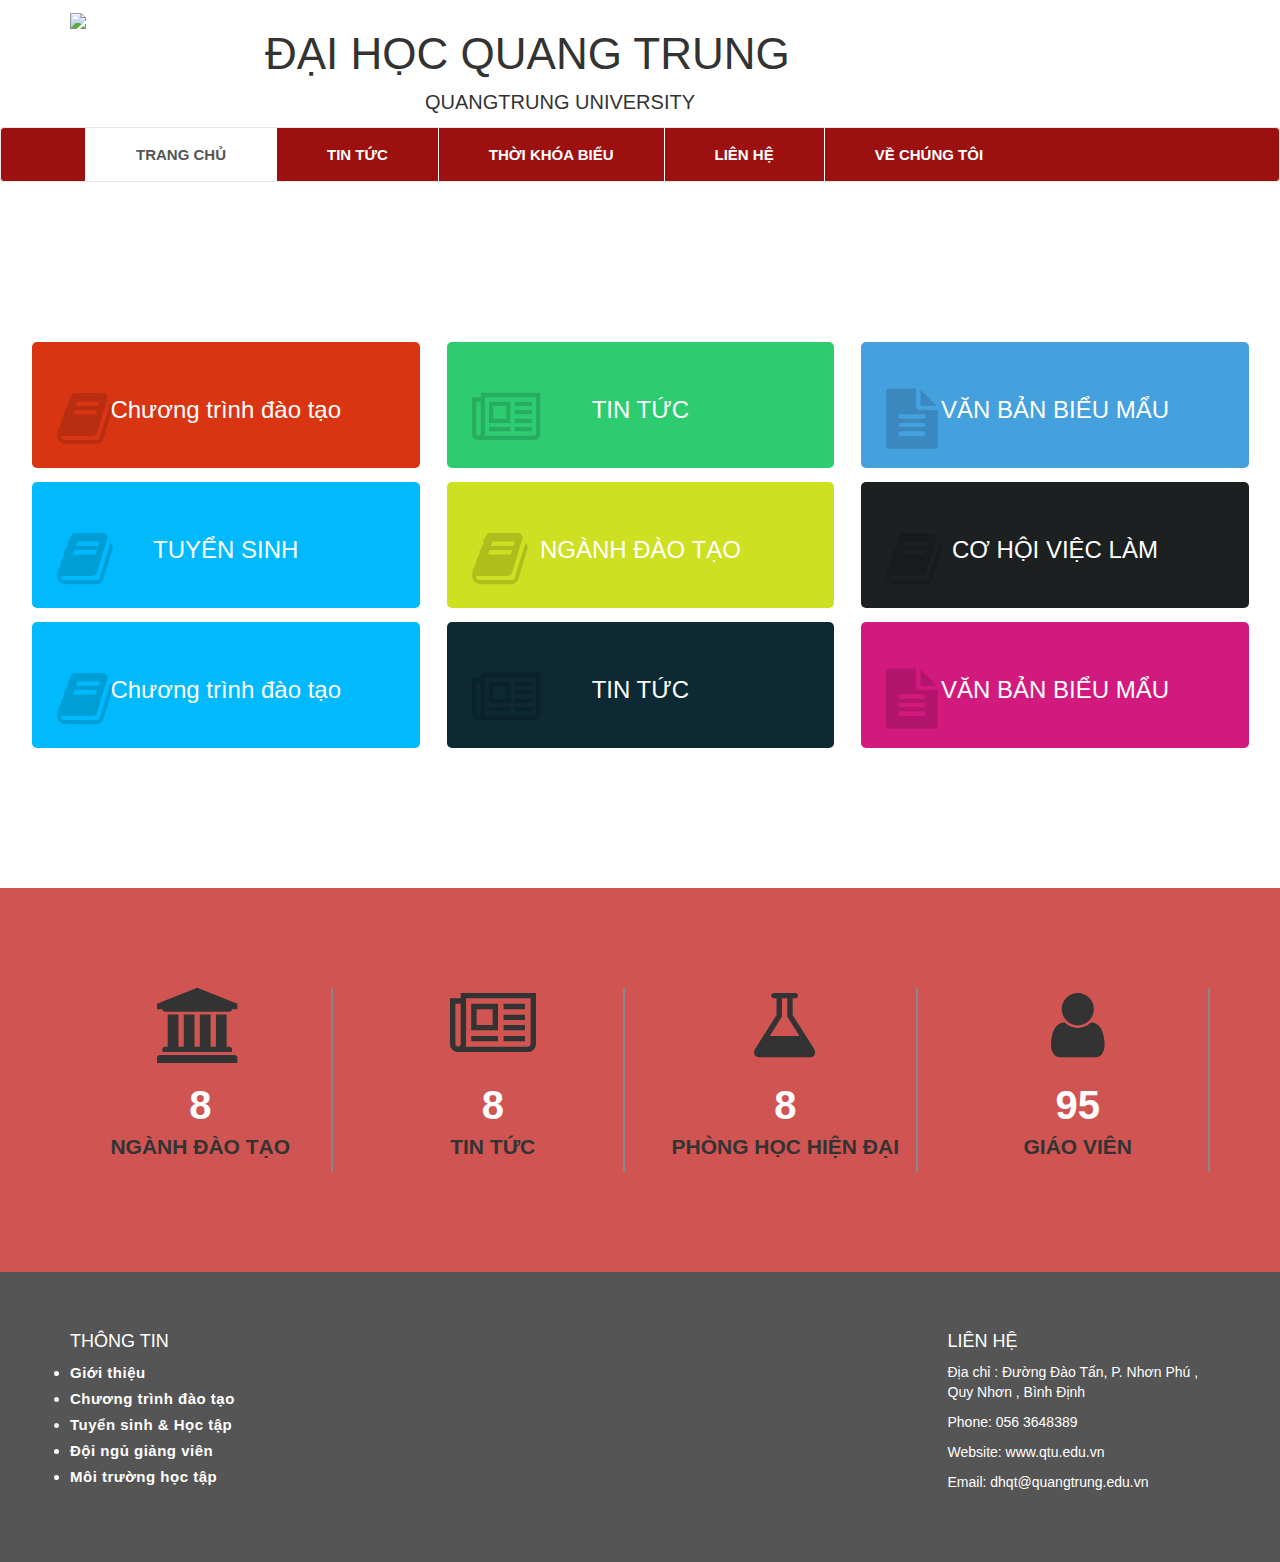
==== commit 58151bed: "Update" ====
--- a/index.html
+++ b/index.html
@@ -6,8 +6,8 @@
     <link rel="stylesheet" type="text/css" href="css/bootstrap.min.css">
     <link rel="stylesheet" type ="text/css" href="css/font-awesome.min.css">
     <link rel="stylesheet" type="text/css" href="css/main.css">
-    <script src="js/bootstrap.min.js" type="text/javascript" charset="utf-8" async defer></script>
-    <script src="https://ajax.googleapis.com/ajax/libs/jquery/1.11.1/jquery.min.js"></script>
+    <script type="text/javascript" src ="js/jquery.js"></script>
+    <script type="text/javascript" src="js/bootstrap.js"></script>
 </head>
 <body>
     <header class ="top">
--- a/css/main.css
+++ b/css/main.css
@@ -378,5 +378,71 @@
     text-transform: uppercase;
 }
 /*---------End-about.html-------*/
-
+.postdetail {
+    color: #333;
+    text-align: justify;
+}
+.postdetail .subtitle {
+    font-size: 2.2rem;
+    color: #9c1010;
+    text-align: left;
+    line-height: 2rem;
+    margin-top: 2rem;
+}
+.postdetail .introduction {
+    padding: 2rem 0;
+    font-style: italic;
+}
+.postdetail .time {
+    font-size: 1.4rem;
+    color: #6a6a6a;
+}
+.widget-title.red {
+    border-bottom: 2px solid #9c1010;
+}
+.widget-title.red span {
+    background-color: #9c1010;
+}
+.widget-title span {
+    padding: 8px 30px;
+    display: inline-block;
+    color: #fff;
+    font-size: 15px;
+    font-weight: 500;
+    line-height: 16px;
+}
+.vertical_posts .single-article {
+    margin-bottom: 15px;
+}
+.vertical_posts figure {
+    float: left;
+    width: 30%;
+    margin-right: 1rem;
+}
+.vertical_posts .article-content .entry-title a {
+    font-size: 1.4rem;
+    font-weight: bold;
+    color: #333;
+}
+.vertical_posts .article-content .entry-title a:hover {
+    color: #9c1010;
+    text-decoration-line: unset;
+}
+.vertical_posts .article-content .entry-title {
+    margin-bottom: 7px;
+}
+.baiviet {
+    margin-left: -14px;
+    margin-right: 6px;
+}
+a {
+    color: #333;
+    text-decoration: none;
+    font-size: 15px;
+    font-weight: bold;
+}
+a:hover {
+    color:#9c1010;
+    text-decoration: none;
+}
 ///https://developer.mozilla.org/en-US/docs/Web/CSS/CSS_Transitions/Using_CSS_transitions
